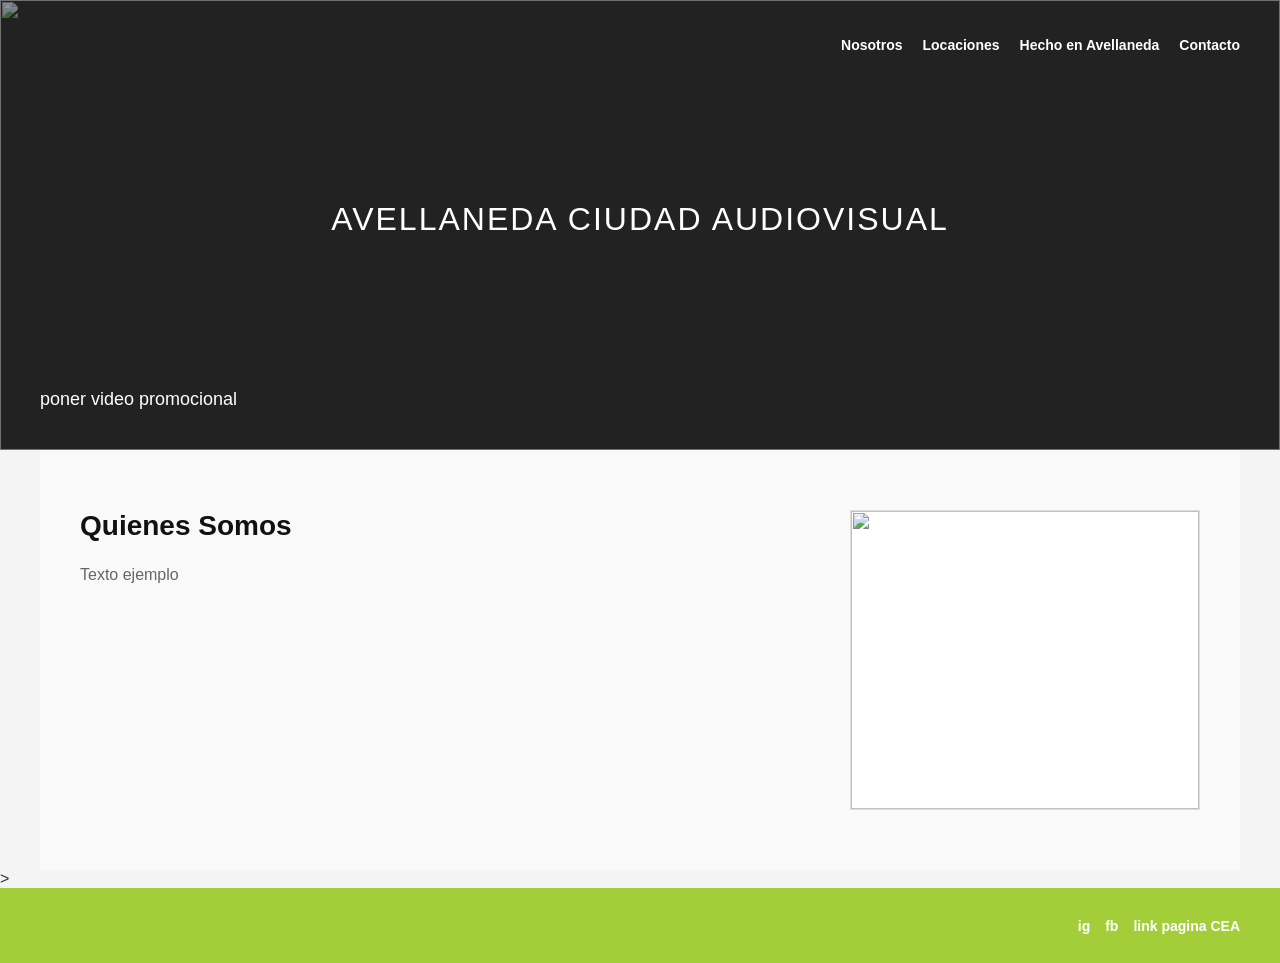
==== index.html @ ac87b4d9 "se ingresa el proyecto" ====
<!DOCTYPE html>
<html lang="es">
<head>
    <meta charset="UTF-8">
    <meta name="viewport" content="width=device-width, initial-scale=1.0">
    <title>Avellaneda - Ciudad Audiovisual</title>
    <link rel="stylesheet" href="inicio.css"
</head>
<body>

    <header>
        
        <img src="" alt="" class="encabezadoimg">

        <div class="encabezadotexto">
            <div class="encabezadonav">
                
                <img src="" alt="" class="logoencabezado">
                
                <nav>
                    <ul>
                        <li><a href="#nosotros">Nosotros</a></li>
                        <li><a href="locaciones.html">Locaciones</a></li>
                        <li><a href="hecho-en-avellaneda.html">Hecho en Avellaneda</a></li>
                        <li><a href="contactolinks">Contacto</a></li>
                    </ul>
                </nav>
            </div>

            <div class="tituloencabezado">
                <h1>Avellaneda <span>Ciudad Audiovisual</span></h1>
            </div>

            <div class="videopromo">
                <p>poner video promocional</p>
            </div>
        </div>
    </header>

    
    <main id="nosotros">
        <section class="quienessomos">
            <h2>Quienes Somos</h2>
            <p>Texto ejemplo</p>
        </section>

        <section class="imagen-ejemplo-container">
            
            <img src="" alt="">
        </section>
    </main>

    >
    <footer>
        
        <img src="" alt="" class="logofooter">

        <div class="contactolinks">
            <a href="https://instagram.com" target="_blank">ig</a>
            <a href="https://facebook.com" target="_blank">fb</a>
            <a href="#" target="_blank">link pagina CEA</a>
        </div>
    </footer>

</body>
</html>
---- inicio.css ----
* {
    margin: 0;
    padding: 0;
    box-sizing: border-box;
    font-family: Arial, Helvetica, sans-serif;
}

body {
    background-color: #f4f4f4;
    color: #333;
}

header {
    position: relative;
    width: 100%;
    height: 450px;
    background-color: #222;
    color: #fff;
    overflow: hidden;
}

.encabezadoimg {
    position: absolute;
    top: 0;
    left: 0;
    width: 100%;
    height: 100%;
    object-fit: cover;
    opacity: 0.5;
    z-index: 1;
}


.encabezadotexto {
    position: relative;
    z-index: 2;
    width: 100%;
    height: 100%;
    display: flex;
    flex-direction: column;
    justify-content: space-between;
    padding: 20px 40px;
}


.encabezadonav {
    display: flex;
    justify-content: space-between;
    align-items: center;
}

.logoencabezado {
    height: 50px;
    width: auto;
}

nav ul {
    display: flex;
    list-style: none;
    gap: 20px;
}

nav a {
    color: #fff;
    text-decoration: none;
    font-size: 14px;
    font-weight: bold;
}


.tituloencabezado {
    text-align: center;
    margin-top: -20px;
}

.tituloencabezado h1 {
    font-size: 32px;
    text-transform: uppercase;
    letter-spacing: 2px;
    font-weight: 300;
}

.tituloencabezado1 span {
    font-weight: bold;
    display: block;
}


.videopromo {
    font-size: 18px;
    font-weight: 300;
    margin-bottom: 20px;
}


main {
    max-width: 1200px;
    margin: 0 auto;
    padding: 60px 40px;
    display: flex;
    justify-content: space-between;
    align-items: flex-start;
    gap: 40px;
    background-color: #f9f9f9;
}

.quienessomos {
    flex: 1;
}

.quienessomos h2 {
    font-size: 28px;
    margin-bottom: 20px;
    color: #111;
}

.quienessomos p {
    font-size: 16px;
    color: #666;
    line-height: 1.6;
}

.imagen-ejemplo-container {
    width: 350px;
    height: 300px;
    background-color: #fff;
    display: flex;
    align-items: center;
    justify-content: center;
    border: 1px solid #ddd;
}

.imagen-ejemplo-container img {
    width: 100%;
    height: 100%;
    object-fit: cover;
}


footer {
    background-color: #a4ce39; 
    padding: 15px 40px;
    display: flex;
    justify-content: space-between;
    align-items: center;
}

.logofooter {
    height: 45px;
    width: auto;
}

.contactolinks {
    display: flex;
    gap: 15px;
}

.contactolinks a {
    color: #ffffff;
    text-decoration: none;
    font-weight: bold;
    font-size: 14px;
}
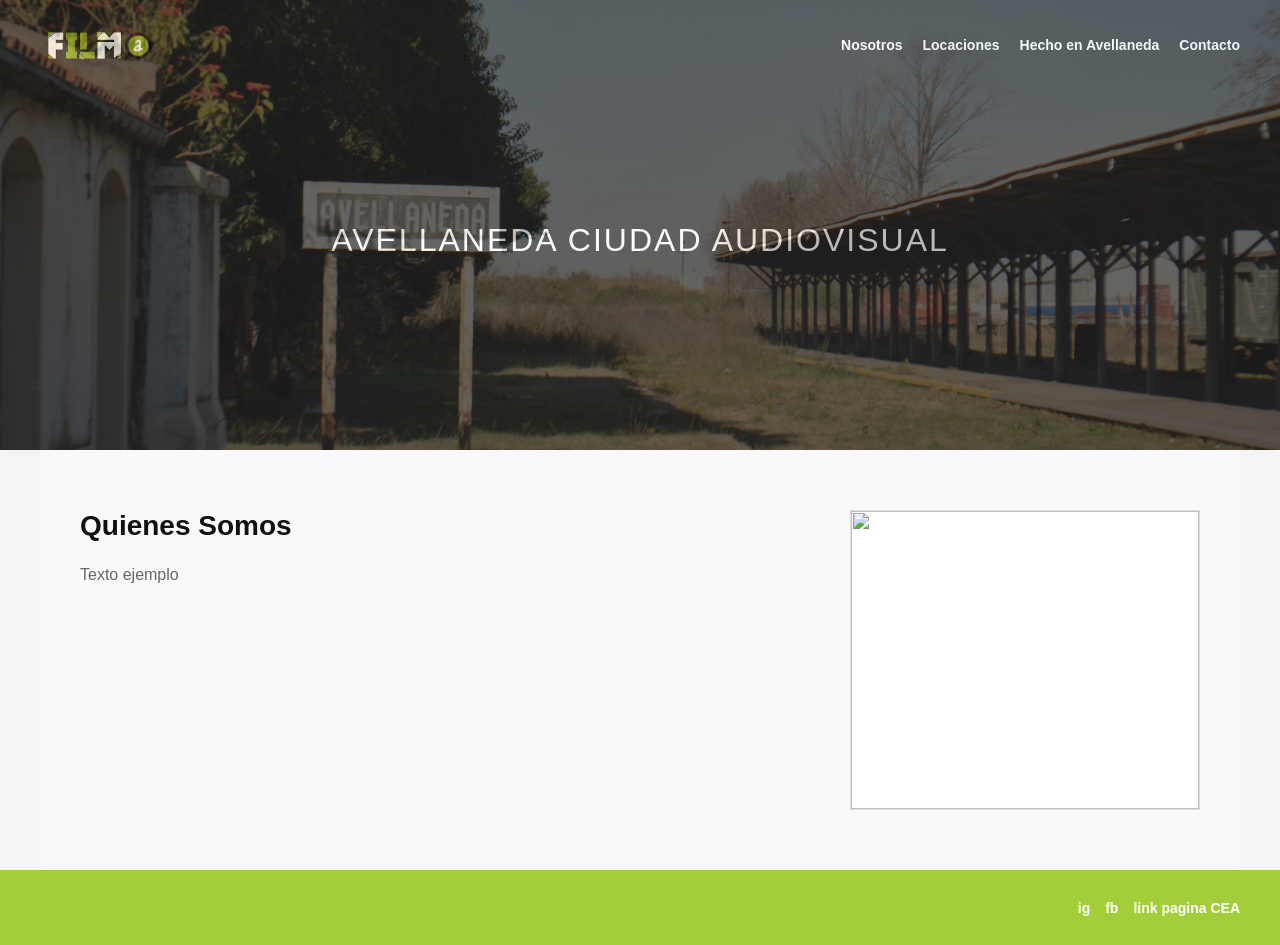
==== commit 636fcfb1: "Pagina Principal Modificar" ====
--- a/index.html
+++ b/index.html
@@ -10,12 +10,12 @@
 
     <header>
         
-        <img src="" alt="" class="encabezadoimg">
+        <img src="DSC_0605.JPG" alt="" class="encabezadoimg">
 
         <div class="encabezadotexto">
             <div class="encabezadonav">
                 
-                <img src="" alt="" class="logoencabezado">
+                <img src="FilmaLogo - Editado.png" alt="" class="logoencabezado">
                 
                 <nav>
                     <ul>
@@ -31,9 +31,7 @@
                 <h1>Avellaneda <span>Ciudad Audiovisual</span></h1>
             </div>
 
-            <div class="videopromo">
-                <p>poner video promocional</p>
-            </div>
+
         </div>
     </header>
 
@@ -50,7 +48,7 @@
         </section>
     </main>
 
-    >
+    
     <footer>
         
         <img src="" alt="" class="logofooter">
--- a/inicio.css
+++ b/inicio.css
@@ -26,20 +26,20 @@
     width: 100%;
     height: 100%;
     object-fit: cover;
-    opacity: 0.5;
+    opacity: 0.3;
     z-index: 1;
 }
 
 
 .encabezadotexto {
-    position: relative;
-    z-index: 2;
+    position: center;
     width: 100%;
     height: 100%;
     display: flex;
     flex-direction: column;
     justify-content: space-between;
     padding: 20px 40px;
+    opacity: 1;
 }
 
 
@@ -69,8 +69,13 @@
 
 
 .tituloencabezado {
+    flex: 1;
     text-align: center;
     margin-top: -20px;
+    display: flex;
+    justify-content: center; 
+    align-items: center;     
+    text-align: center;
 }
 
 .tituloencabezado h1 {
@@ -85,12 +90,6 @@
     display: block;
 }
 
-
-.videopromo {
-    font-size: 18px;
-    font-weight: 300;
-    margin-bottom: 20px;
-}
 
 
 main {
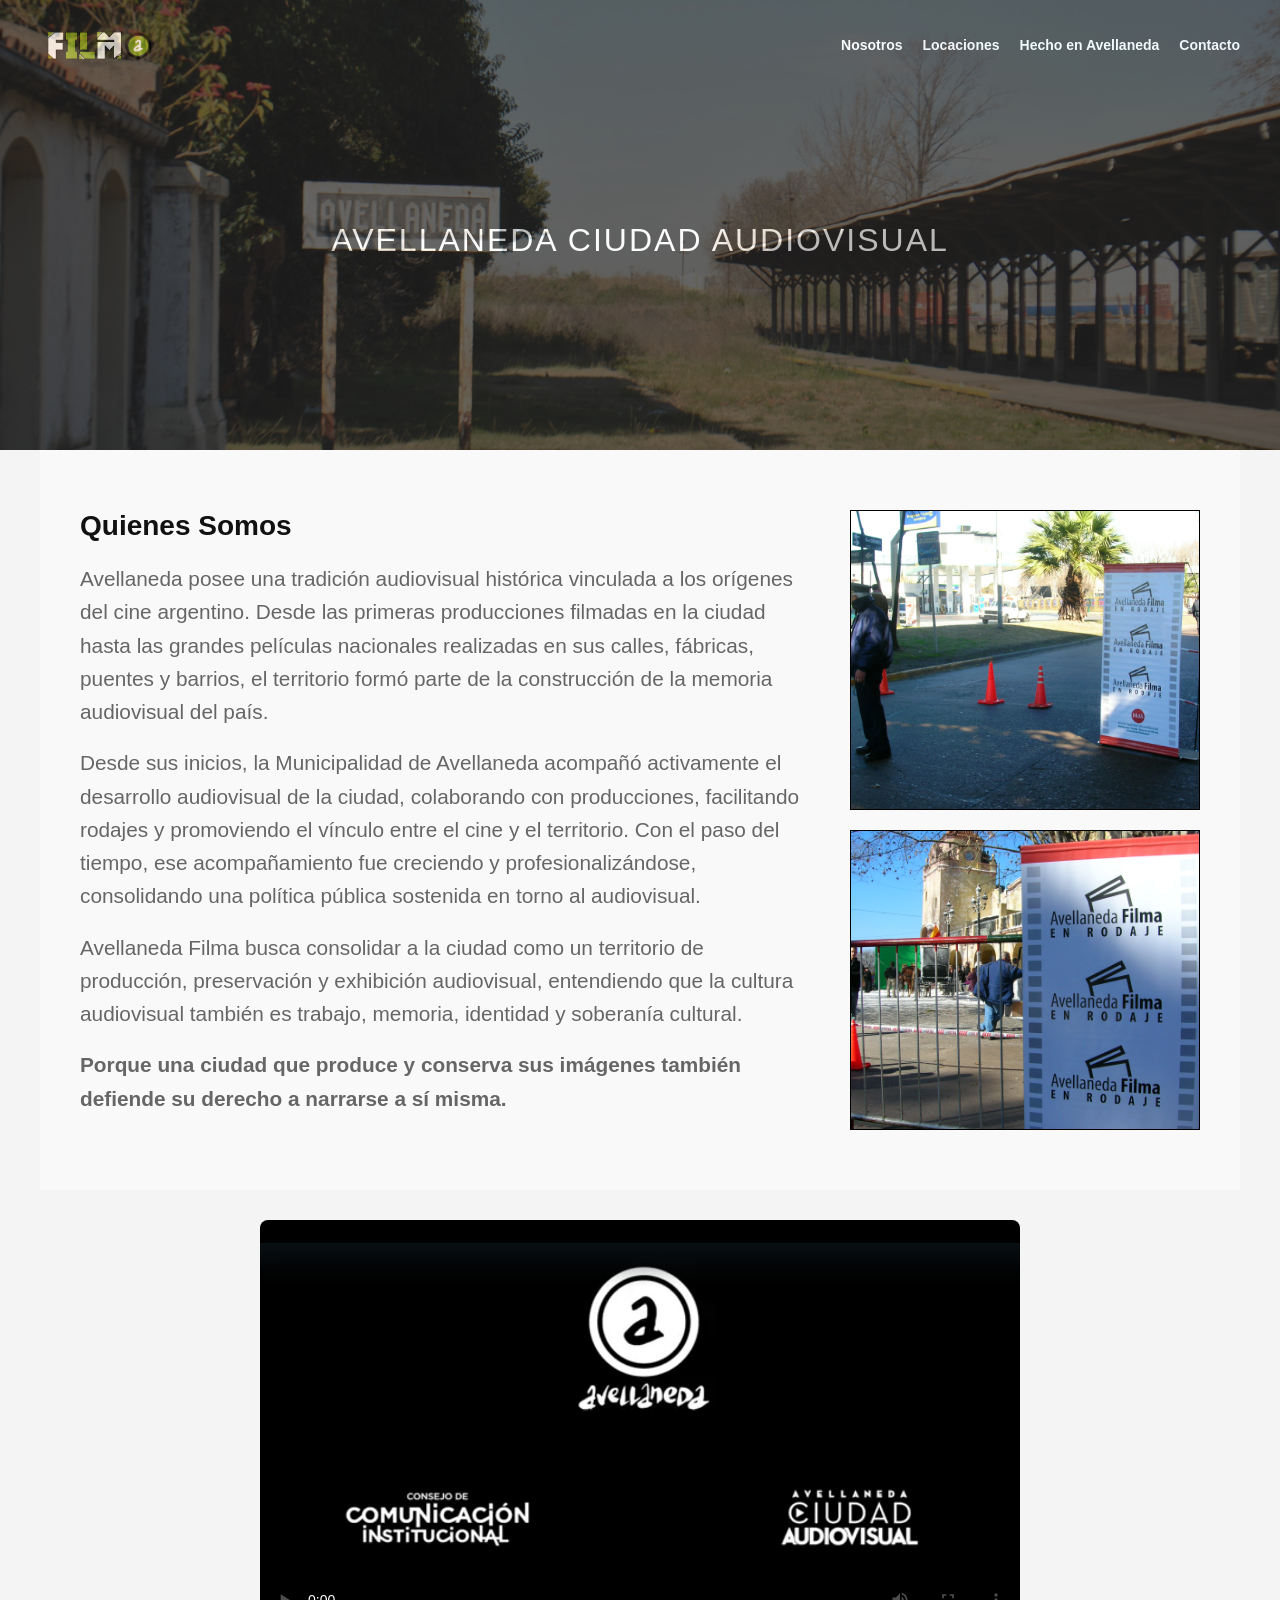
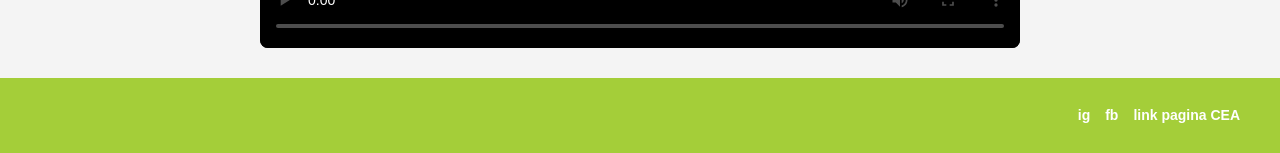
==== commit c744a95b: "Pagina Principal Falta FOOTER" ====
--- a/index.html
+++ b/index.html
@@ -39,15 +39,38 @@
     <main id="nosotros">
         <section class="quienessomos">
             <h2>Quienes Somos</h2>
-            <p>Texto ejemplo</p>
+            <p>Avellaneda posee una tradición audiovisual histórica vinculada a los orígenes del cine argentino. Desde las primeras producciones filmadas en la ciudad hasta las grandes películas nacionales realizadas en sus calles, fábricas, puentes y barrios, el territorio formó parte de la construcción de la memoria audiovisual del país.</p><br>
+            <p>Desde sus inicios, la Municipalidad de Avellaneda acompañó activamente el desarrollo audiovisual de la ciudad, colaborando con producciones, facilitando rodajes y promoviendo el vínculo entre el cine y el territorio. Con el paso del tiempo, ese acompañamiento fue creciendo y profesionalizándose, consolidando una política pública sostenida en torno al audiovisual.</p><br>
+            <p>Avellaneda Filma busca consolidar a la ciudad como un territorio de producción, preservación y exhibición audiovisual, entendiendo que la cultura audiovisual también es trabajo, memoria, identidad y soberanía cultural.</p><br>
+            <p><strong>Porque una ciudad que produce y conserva sus imágenes también defiende su derecho a narrarse a sí misma.</strong></p>
         </section>
+
+        <section class="imagenpadre">
 
         <section class="imagen-ejemplo-container">
             
-            <img src="" alt="">
+            <img src="DSCN5157.JPG" alt="">
+            
         </section>
+        
+        <section class="imagen-ejemplo-container">
+            
+            <img src="DSCN5167.JPG" alt="">
+            
+        </section>
+        </section>
+
+
+
     </main>
 
+    <section class="videoseccion">
+  <div class="videocontainer">
+    <video controls poster="imagenportadavideo.png">
+      <source src="videofilma.mp4" type="video/mp4">
+    </video>
+  </div>
+</section>
     
     <footer>
         
--- a/inicio.css
+++ b/inicio.css
@@ -83,6 +83,7 @@
     text-transform: uppercase;
     letter-spacing: 2px;
     font-weight: 300;
+    font-family: barlow, sans-serif;
 }
 
 .tituloencabezado1 span {
@@ -114,11 +115,16 @@
 }
 
 .quienessomos p {
-    font-size: 16px;
+    font-size: 1.3em;
     color: #666;
     line-height: 1.6;
 }
 
+.imagenpadre {
+    display: flex;
+    flex-direction: column;
+    gap: 20px;
+}
 .imagen-ejemplo-container {
     width: 350px;
     height: 300px;
@@ -126,7 +132,7 @@
     display: flex;
     align-items: center;
     justify-content: center;
-    border: 1px solid #ddd;
+    border: 1px solid black;
 }
 
 .imagen-ejemplo-container img {
@@ -135,6 +141,29 @@
     object-fit: cover;
 }
 
+
+.videoseccion {
+  width: 100%;
+  max-width: 800px; /* Ancho máximo deseado */
+  margin: 30px auto;
+  padding: 0 20px;
+}
+
+.videocontainer {
+  width: 100%;
+  position: relative;
+  aspect-ratio: 16 / 9;
+  overflow: hidden;
+  border-radius: 8px;
+  background-color: #000;
+}
+
+.videocontainer video {
+  width: 100%;
+  height: 100%;
+  object-fit: contain; /* Adapta el video y el poster sin deformar ni cambiar de tamaño */
+  display: block;
+}
 
 footer {
     background-color: #a4ce39; 
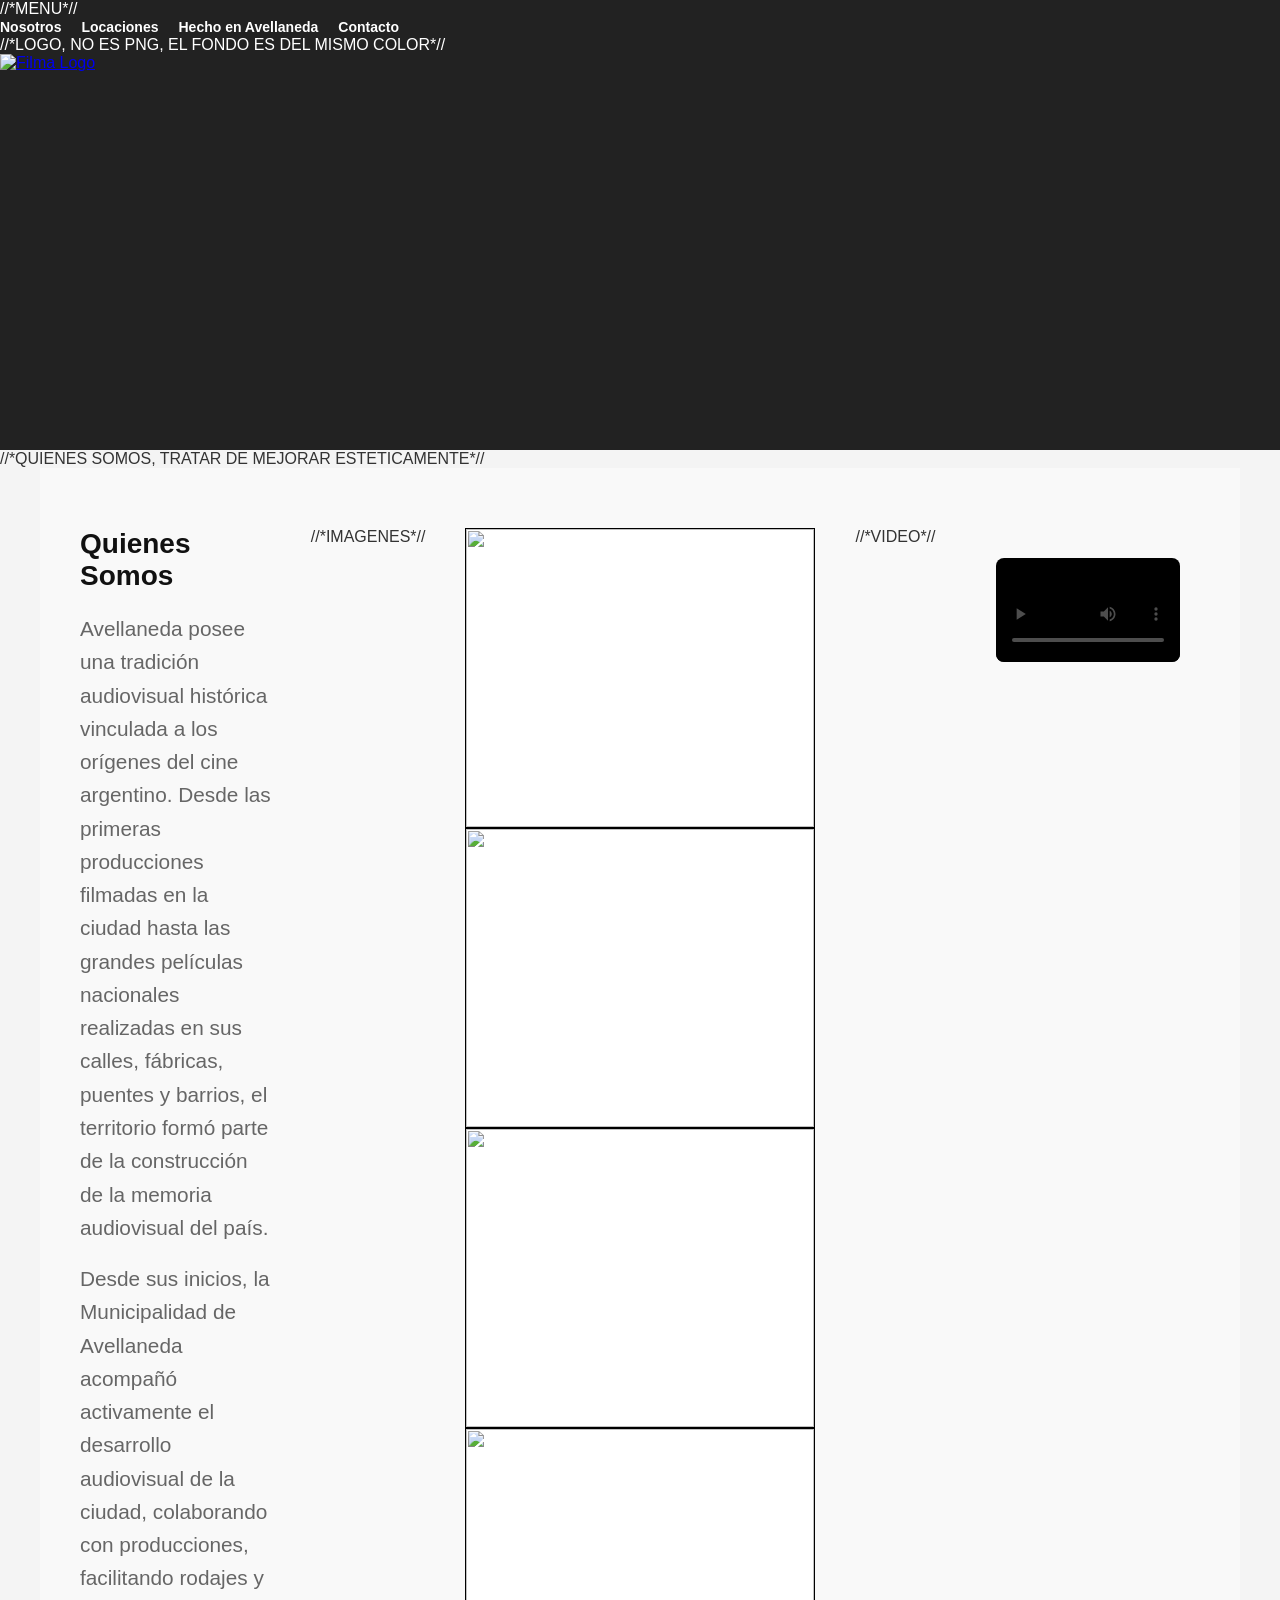
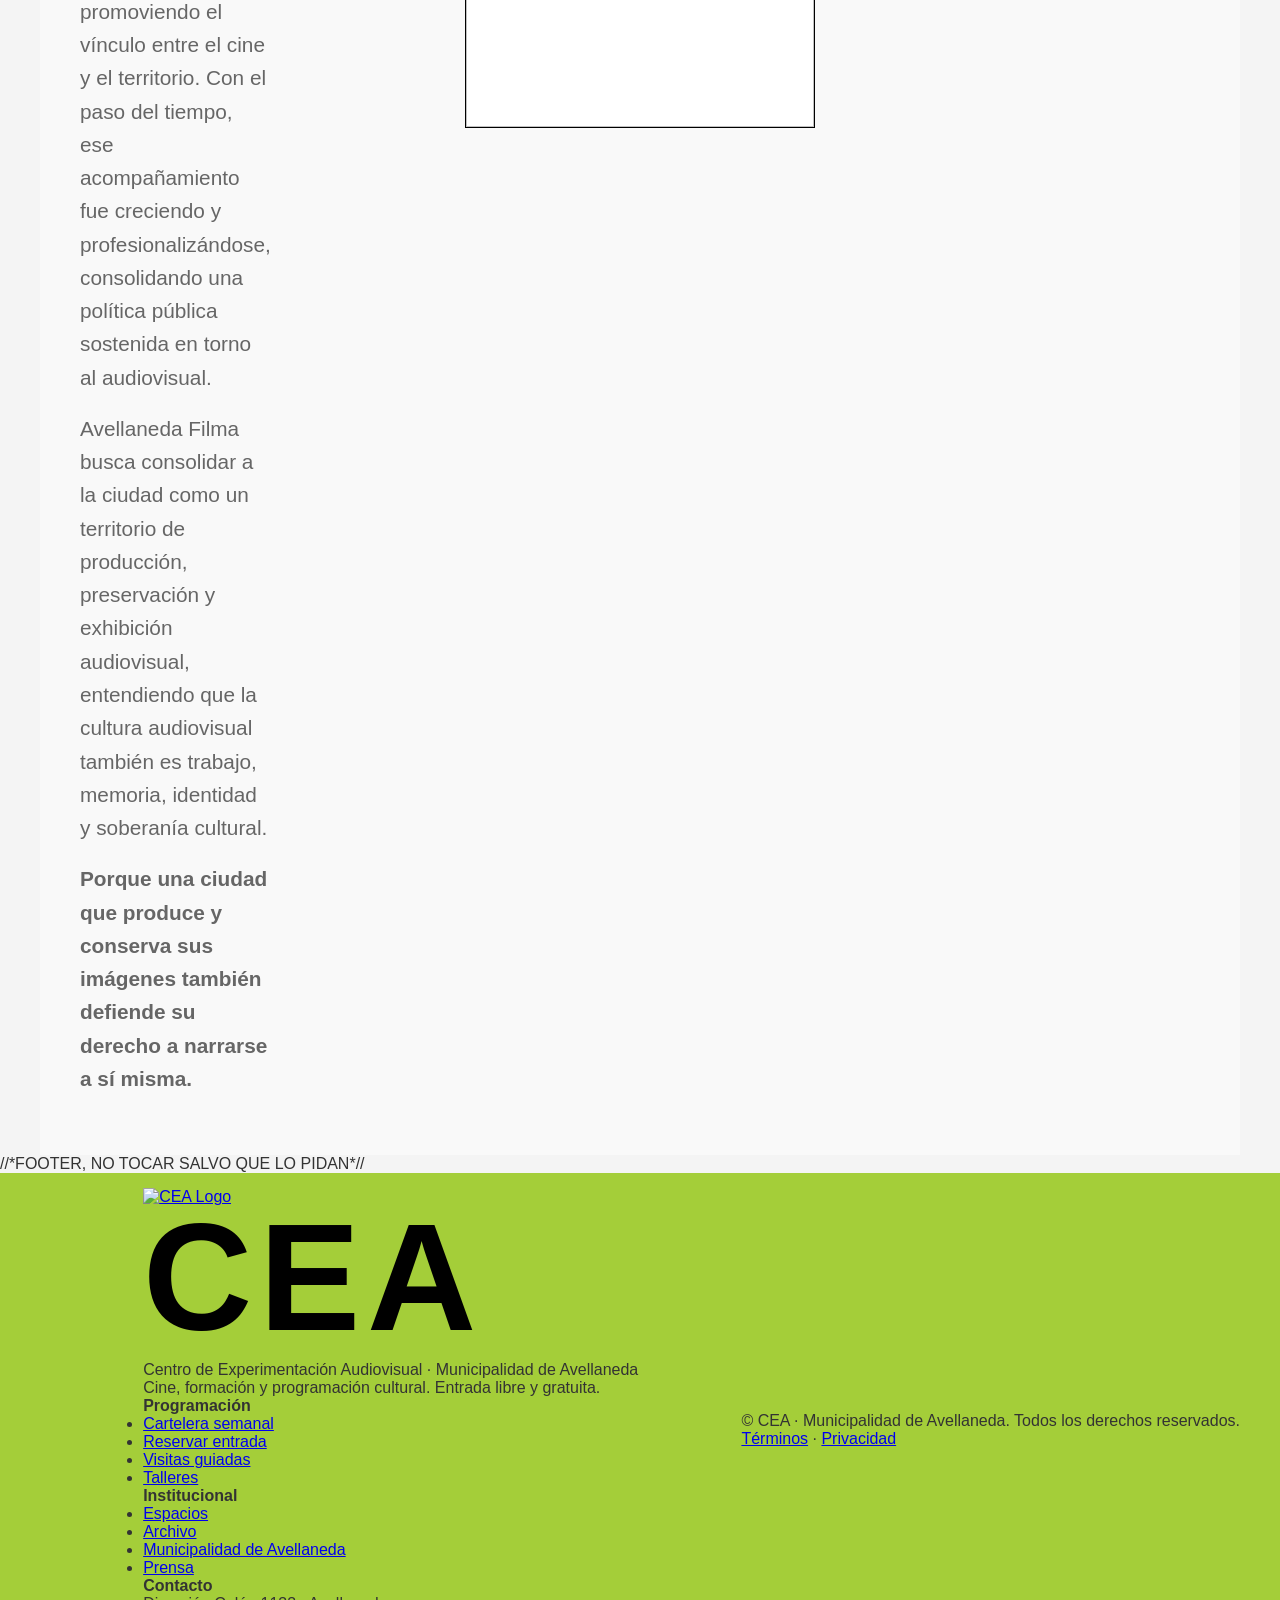
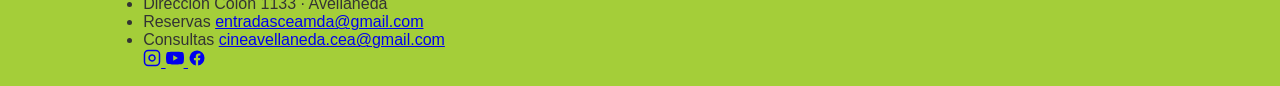
==== commit bc9a8052: "Pagina Inicio" ====
--- a/index.html
+++ b/index.html
@@ -5,36 +5,38 @@
     <meta name="viewport" content="width=device-width, initial-scale=1.0">
     <title>Avellaneda - Ciudad Audiovisual</title>
     <link rel="stylesheet" href="inicio.css"
+    <link rel="preconnect" href="https://fonts.googleapis.com">
+    <link rel="preconnect" href="https://fonts.gstatic.com" crossorigin>
+    <link href="https://fonts.googleapis.com/css2?family=Inter:ital,opsz,wght@0,14..32,100..900;1,14..32,100..900&display=swap" rel="stylesheet">
+    <link href="https://fonts.googleapis.com" rel="preconnect">
+    <link href="https://fonts.gstatic.com" rel="preconnect" crossorigin>
+    <link href="https://fonts.googleapis.com/css2?family=Barlow+Condensed:wght@400;700;900&family=Barlow:wght@300;400;500&family=Syne+Mono&display=swap" rel="stylesheet">
+    <link rel="stylesheet" href="footer.css">
 </head>
 <body>
 
-    <header>
-        
-        <img src="DSC_0605.JPG" alt="" class="encabezadoimg">
-
-        <div class="encabezadotexto">
-            <div class="encabezadonav">
-                
-                <img src="FilmaLogo - Editado.png" alt="" class="logoencabezado">
-                
-                <nav>
-                    <ul>
-                        <li><a href="#nosotros">Nosotros</a></li>
-                        <li><a href="locaciones.html">Locaciones</a></li>
-                        <li><a href="hecho-en-avellaneda.html">Hecho en Avellaneda</a></li>
-                        <li><a href="contactolinks">Contacto</a></li>
-                    </ul>
-                </nav>
-            </div>
-
-            <div class="tituloencabezado">
-                <h1>Avellaneda <span>Ciudad Audiovisual</span></h1>
-            </div>
 
 
-        </div>
-    </header>
+<header class="main-header" id="inicio">
+    <nav class="main-nav">
+      //*MENU*//
+    <ul class="nav-list">
+      <li><a href="#nosotros" class="nav-link active">Nosotros</a></li>
+      <li><a href="locaciones.html" class="nav-link">Locaciones</a></li>
+      <li><a href="hecho-en-avellaneda.html" class="nav-link">Hecho en Avellaneda</a></li>
+      <li><a href="#contacto" class="nav-link">Contacto</a></li>
+    </ul>
+  </nav>
+  //*LOGO, NO ES PNG, EL FONDO ES DEL MISMO COLOR*//
+  <div class="logo-container">
+    <a href="#inicio">
+      <img src="imagenes/LogoCremaESTAESLAPOSTA.jpg" alt="Filma Logo" class="logo-img">
+    </a>
+  </div>
 
+</header>
+
+    //*QUIENES SOMOS, TRATAR DE MEJORAR ESTETICAMENTE*//
     
     <main id="nosotros">
         <section class="quienessomos">
@@ -45,43 +47,143 @@
             <p><strong>Porque una ciudad que produce y conserva sus imágenes también defiende su derecho a narrarse a sí misma.</strong></p>
         </section>
 
-        <section class="imagenpadre">
+        //*IMAGENES*//
 
-        <section class="imagen-ejemplo-container">
+        <section class="imagenpadre2">
+
+                  <section class="imagen-ejemplo-container">
             
-            <img src="DSCN5157.JPG" alt="">
+            <img src="imagenes/imagen1.JPG" alt="">
             
         </section>
         
         <section class="imagen-ejemplo-container">
             
-            <img src="DSCN5167.JPG" alt="">
+            <img src="imagenes/imagen2.JPG" alt="">
             
         </section>
+
+        <section class="imagen-ejemplo-container">
+            
+            <img src="imagenes/imagen4.png" alt="">
+            
+        </section>
+        
+        <section class="imagen-ejemplo-container">
+            
+            <img src="imagenes/imagen3.JPG" alt="">
+            
         </section>
 
+
+        </section>
+
+    //*VIDEO*//
+
+    <section class="videoseccion">
+  <div class="videocontainer">
+    <video controls poster="imagenes/imagenportadavideo.png">
+      <source src="imagenes/videofilma.mp4" type="video/mp4">
+    </video>
+  </div>
+</section>
 
 
     </main>
 
-    <section class="videoseccion">
-  <div class="videocontainer">
-    <video controls poster="imagenportadavideo.png">
-      <source src="videofilma.mp4" type="video/mp4">
-    </video>
+
+
+//*FOOTER, NO TOCAR SALVO QUE LO PIDAN*//
+
+<footer class="cea-footer" id="contacto">
+  <div class="cea-colorbar">
+    <span></span><span></span><span></span><span></span>
   </div>
-</section>
-    
-    <footer>
-        
-        <img src="" alt="" class="logofooter">
 
-        <div class="contactolinks">
-            <a href="https://instagram.com" target="_blank">ig</a>
-            <a href="https://facebook.com" target="_blank">fb</a>
-            <a href="#" target="_blank">link pagina CEA</a>
-        </div>
-    </footer>
+  <div class="cea-footer-inner">
+
+    <div class="cea-footer-col cea-footer-brand">
+      <a href="#inicio">
+        <img src="imagenes/logofooter.png" alt="CEA Logo" class="cea-footer-logo-img">
+      </a>
+      <a href="#inicio" class="cea-footer-logo" aria-label="CEA">
+        <svg viewBox="0 0 72 22" aria-hidden="true">
+          <text x="0" y="18" font-family="Barlow Condensed, sans-serif" font-weight="900" font-size="22" letter-spacing="1">CEA</text>
+        </svg>
+      </a>
+      <p class="cea-footer-tag">
+        Centro de Experimentaci&oacute;n Audiovisual &middot; Municipalidad de Avellaneda
+      </p>
+      <p class="cea-footer-desc">
+        Cine, formaci&oacute;n y programaci&oacute;n cultural. Entrada libre y gratuita.
+      </p>
+    </div>
+
+    <div class="cea-footer-col">
+      <h4 class="cea-footer-title">Programaci&oacute;n</h4>
+      <ul class="cea-footer-list">
+        <li><a href="/#programacion">Cartelera semanal</a></li>
+        <li><a href="/#tickets">Reservar entrada</a></li>
+        <li><a href="/#visitas-inst">Visitas guiadas</a></li>
+        <li><a href="/#talleres">Talleres</a></li>
+      </ul>
+    </div>
+
+    <div class="cea-footer-col">
+      <h4 class="cea-footer-title">Institucional</h4>
+      <ul class="cea-footer-list">
+        <li><a href="/#espacios">Espacios</a></li>
+        <li><a href="/#archivo">Archivo</a></li>
+        <li><a href="https://www.mda.gob.ar" target="_blank" rel="noopener">Municipalidad de Avellaneda</a></li>
+        <li><a href="/prensa">Prensa</a></li>
+      </ul>
+    </div>
+
+    <div class="cea-footer-col">
+      <h4 class="cea-footer-title">Contacto</h4>
+      <ul class="cea-footer-list">
+        <li>
+          <span class="cea-footer-label">Direcci&oacute;n</span>
+          Col&oacute;n 1133 &middot; Avellaneda
+        </li>
+        <li>
+          <span class="cea-footer-label">Reservas</span>
+          <a href="mailto:entradasceamda@gmail.com">entradasceamda@gmail.com</a>
+        </li>
+        <li>
+          <span class="cea-footer-label">Consultas</span>
+          <a href="mailto:cineavellaneda.cea@gmail.com">cineavellaneda.cea@gmail.com</a>
+        </li>
+      </ul>
+
+      <div class="cea-footer-social" aria-label="Redes sociales">
+        <a href="https://www.instagram.com/cea.avellaneda" target="_blank" rel="noopener" aria-label="Instagram">
+          <svg width="18" height="18" viewBox="0 0 24 24" fill="none" stroke="currentColor" stroke-width="2">
+            <rect x="2" y="2" width="20" height="20" rx="5"/>
+            <path d="M16 11.37A4 4 0 1 1 12.63 8 4 4 0 0 1 16 11.37z"/>
+            <line x1="17.5" y1="6.5" x2="17.51" y2="6.5"/>
+          </svg>
+        </a>
+        <a href="#" target="_blank" rel="noopener" aria-label="YouTube">
+          <svg width="18" height="18" viewBox="0 0 24 24" fill="currentColor">
+            <path d="M23.5 6.2a3 3 0 0 0-2.1-2.1C19.5 3.5 12 3.5 12 3.5s-7.5 0-9.4.6A3 3 0 0 0 .5 6.2 31.3 31.3 0 0 0 0 12a31.3 31.3 0 0 0 .5 5.8 3 3 0 0 0 2.1 2.1c1.9.6 9.4.6 9.4.6s7.5 0 9.4-.6a3 3 0 0 0 2.1-2.1A31.3 31.3 0 0 0 24 12a31.3 31.3 0 0 0-.5-5.8zM9.6 15.6V8.4l6.3 3.6z"/>
+          </svg>
+        </a>
+        <a href="#" target="_blank" rel="noopener" aria-label="Facebook">
+          <svg width="18" height="18" viewBox="0 0 24 24" fill="currentColor">
+            <path d="M22 12a10 10 0 1 0-11.6 9.9v-7h-2.5V12h2.5V9.8c0-2.5 1.5-3.9 3.8-3.9 1.1 0 2.3.2 2.3.2v2.5h-1.3c-1.3 0-1.7.8-1.7 1.6V12h2.9l-.5 2.9h-2.4v7A10 10 0 0 0 22 12z"/>
+          </svg>
+        </a>
+      </div>
+    </div>
+
+  </div>
+
+  <div class="cea-footer-bottom">
+    <p>&copy; <span id="cea-year"></span> CEA &middot; Municipalidad de Avellaneda. Todos los derechos reservados.</p>
+    <p><a href="/terminos">T&eacute;rminos</a> &middot; <a href="/privacidad">Privacidad</a></p>
+  </div>
+</footer>
 
 </body>
 </html>
